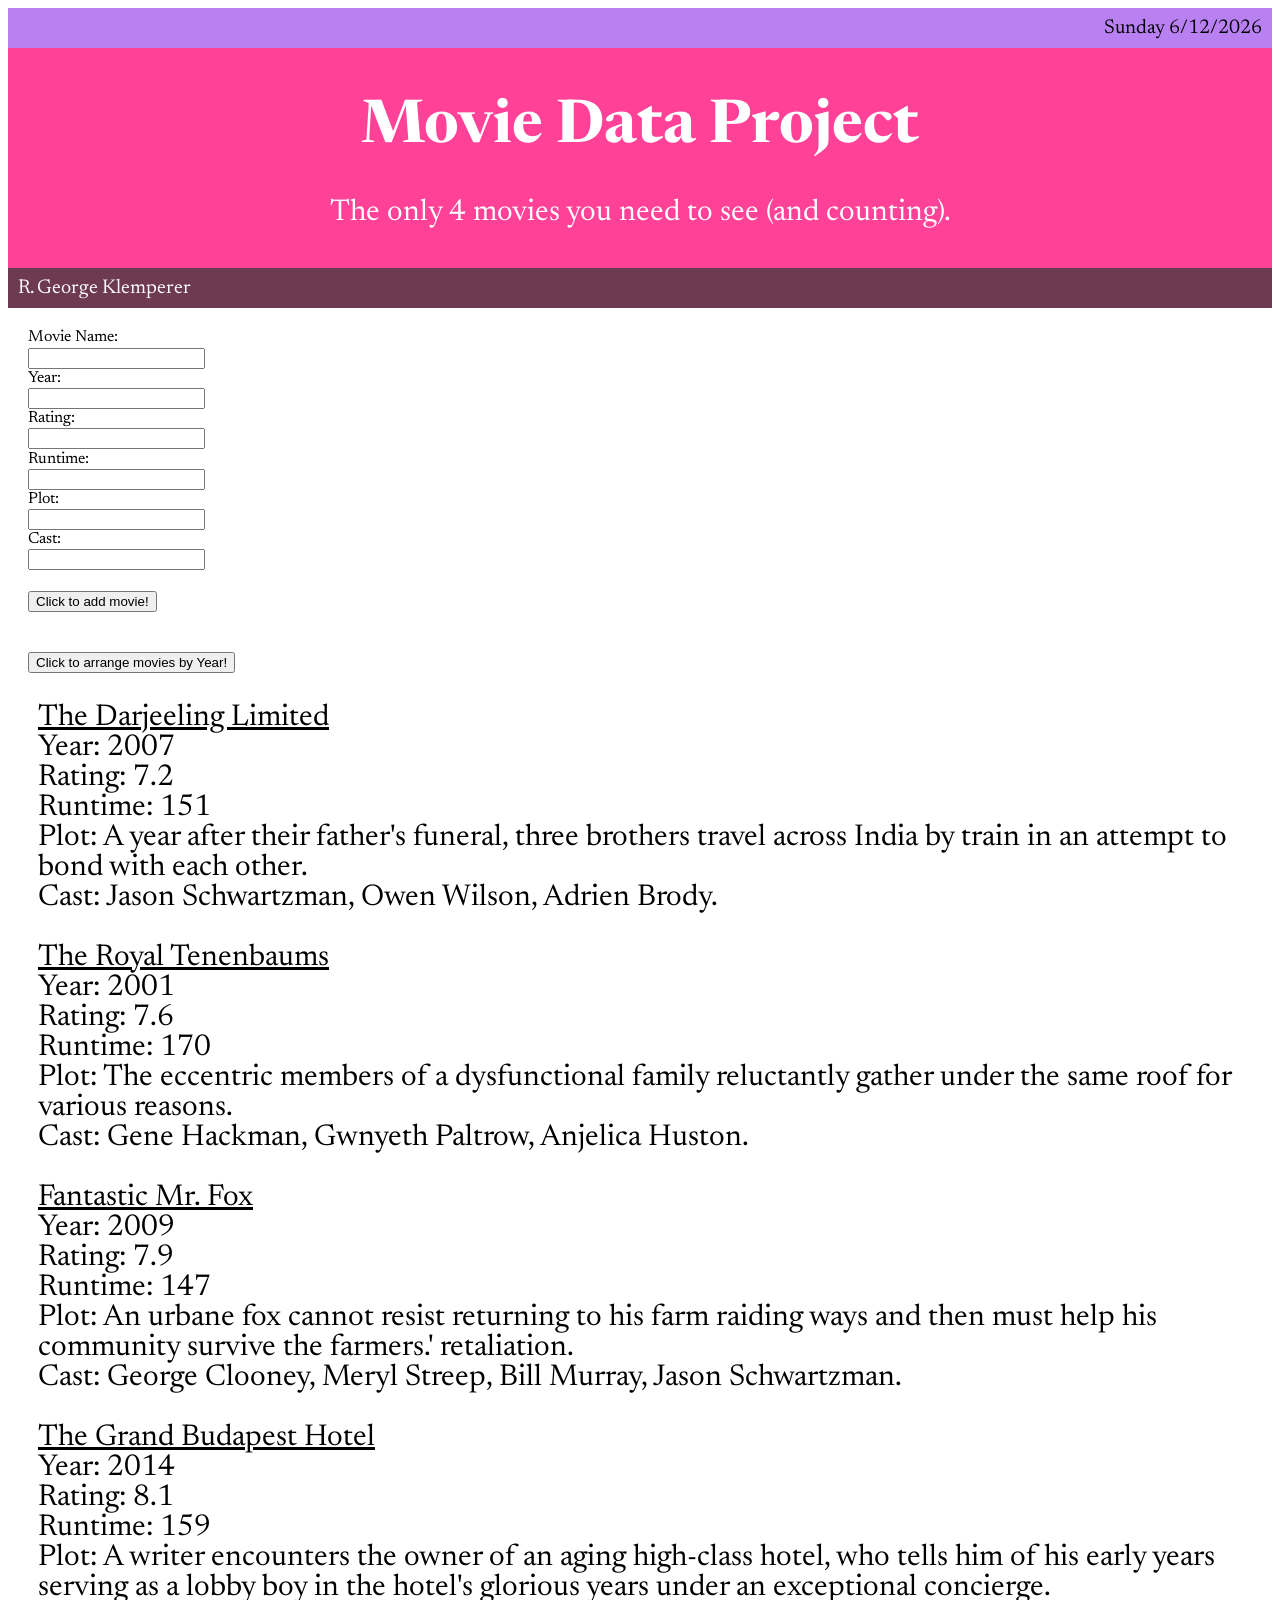
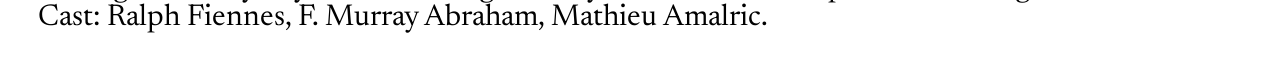
==== index.html @ 5e5cdeeb "edited heading" ====
<!DOCTYPE html>
<html lang="en">
  <head>
    <meta charset="utf-8">
    <meta name="viewport" content="width=device-width, initial-scale=1">
    <title>Movie Data Project - R George Klemperer</title>
    <link rel="icon" href="images/favicon.ico">
    <link rel="stylesheet" href="my-styles.css">
    <meta name="description" content="Movie Data Project (Founders and Coders Application) - R George Klemperer">
  </head>
  <body>
    <header>
      <p id="date" style="text-align:right" class="date"></p>
      <div class="pagetitle">
        <h1 class="mdproject">Movie Data Project</h1>
        <p id="movieCount">The only 4 movies you need to see.</p>
      </div>
      <p class="name">R. George Klemperer</p>
    </header>

    <div class="addmoviebox" id="addmoviebox">
      <form>
        <label for="moviename">Movie Name:</label> <br>
        <input type="string" id="moviename" name="moviename" value="" required><br>
        <label for="movieyear">Year:</label> <br>
        <input type="number" id="movieyear" name="movieyear" value=""><br>
        <label for="movierating">Rating:</label> <br>
        <input type="text" id="movierating" name="movierating" value=""><br>
        <label for="movieruntime">Runtime:</label> <br>
        <input type="number" id="movieruntime" name="movieruntime" value=""><br>
        <label for="movieplot">Plot:</label> <br>
        <input type="text" id="movieplot" name="movieplot" value=""><br>
        <label for="moviecast">Cast:</label> <br>
        <input type="text" id="moviecast" name="moviecast" value=""><br>

        <!-- <br><input type="submit" value="Add movie!" onclick="addmovie()"> -->
      </form> 
        
      <button type="submit" class="addbutton" onclick="addmoviedict()">Click to add movie!</button>
      
    </div> 

    <button class="rearrangebutton" onclick="rearrangemovies()">Click to arrange movies by Year!</button>

<!-- this is the flex container that will be populated by the JS function -->
    <div id="flex-container" class="flex-container"> 
      </div>


    <script src="my-scripts.js"></script>
  </body>
</html>
---- my-styles.css ----
@import url("https://fonts.googleapis.com/css2?family=Newsreader:opsz,wght@6..72,300&display=swap");

html {
  font-size: 16px;
  font-family: "Newsreader", serif;
}

.pagetitle {
  /* display: flex;
  flex-wrap: wrap; */
  /* align-self: center;
  justify-content: center; */
  text-align: center;
  background-color: #ff4297;
  padding: 10px 0;
  color: white;
  font-size: 30px;
}

.date {
  background-color: #b980f2;
  margin: 0;
  padding: 10px;
  color: black;
  font-size: 20px;
}

.name {
  background-color: #6e3a51;
  color: white;
  margin: 0;
  padding: 10px;
  font-size: 20px;
}

.addmoviebox {
  margin: 20px;
  line-height: 1.2;
}

/* .flex-container {
  display: flex;
  flex-wrap: wrap;
  background-color: white;
  justify-content: space-evenly;
} */
/*A "Flexible Layout" must have a parent element with the display property set to flex.*/
/* by default flex items are laid out in source order */
/* commented this style out when changed to list format from cards */

@media (max-width: 600px) {
  .flex-container {
    flex-direction: column;
    align-content: center;
  }
}
/* @media is used in media queries to apply different styles in different conditions. Media queries can be used to check: width and height of viewport, width and height of device, orientation of device, and resolution.*/
/* This @media rule will change "flex-container" to a column when viewport < "max-width"*/

.addbutton {
  margin: 20px 0;
}

.rearrangebutton {
  margin: 0 20px;
}

/* I changed the name of this class to remove it, used to have 'card' formatting but changed to list. */
.flex-containerxxx > div {
  /*this will target <div> elements that are direct children (>) of .flex-container elements)*/
  /* background-color: #f1f1f1; */
  flex: auto;
  width: 400px;
  height: max-content;
  /* max-width: 600px; */
  margin: 10px;
  text-align: left;
  line-height: normal;
  font-size: 30px;
  word-wrap: break-word;
  background-color: white;
  border: 1px solid black;
  background-position: center;
  font-size: 25px;
  line-height: normal;
  /* border-radius: 25px; adds curves to cards */
}

.flex-container > div {
  text-align: left;
  line-height: normal;
  font-size: 30px;
  word-wrap: break-word;
  background-color: white;
  text-align: left;
}

.flex-container p {
  margin: 30px;
}
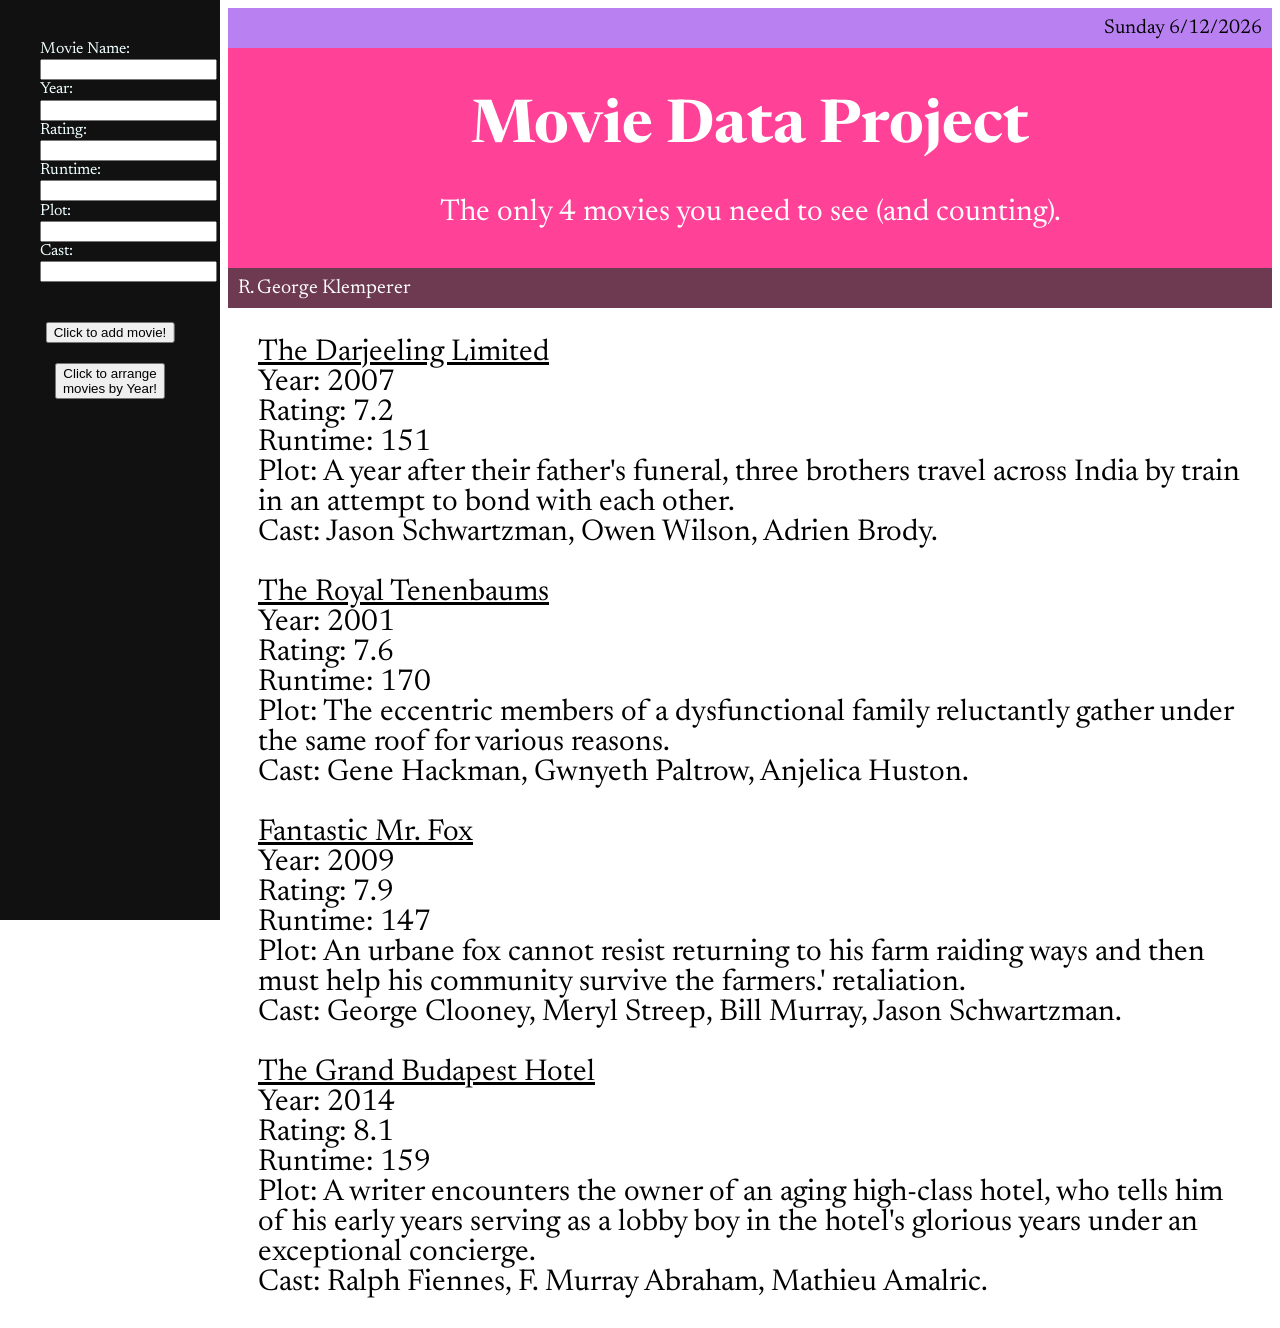
==== commit 991469d9: "Added sidebar" ====
--- a/index.html
+++ b/index.html
@@ -1,52 +1,77 @@
 <!DOCTYPE html>
 <html lang="en">
   <head>
-    <meta charset="utf-8">
-    <meta name="viewport" content="width=device-width, initial-scale=1">
+    <meta charset="utf-8" />
+    <meta name="viewport" content="width=device-width, initial-scale=1" />
     <title>Movie Data Project - R George Klemperer</title>
-    <link rel="icon" href="images/favicon.ico">
-    <link rel="stylesheet" href="my-styles.css">
-    <meta name="description" content="Movie Data Project (Founders and Coders Application) - R George Klemperer">
+    <link rel="icon" href="images/favicon.ico" />
+    <link rel="stylesheet" href="my-styles.css" />
+    <meta
+      name="description"
+      content="Movie Data Project (Founders and Coders Application) - R George Klemperer"
+    />
   </head>
   <body>
-    <header>
-      <p id="date" style="text-align:right" class="date"></p>
-      <div class="pagetitle">
-        <h1 class="mdproject">Movie Data Project</h1>
-        <p id="movieCount">The only 4 movies you need to see.</p>
+    <div class="sidenav">
+      <div class="addmoviebox" id="addmoviebox">
+        <form>
+          <label for="moviename">Movie Name:</label> <br />
+          <input
+            type="string"
+            id="moviename"
+            name="moviename"
+            value=""
+            required
+          /><br />
+          <label for="movieyear">Year:</label> <br />
+          <input type="number" id="movieyear" name="movieyear" value="" /><br />
+          <label for="movierating">Rating:</label> <br />
+          <input
+            type="text"
+            id="movierating"
+            name="movierating"
+            value=""
+          /><br />
+          <label for="movieruntime">Runtime:</label> <br />
+          <input
+            type="number"
+            id="movieruntime"
+            name="movieruntime"
+            value=""
+          /><br />
+          <label for="movieplot">Plot:</label> <br />
+          <input type="text" id="movieplot" name="movieplot" value="" /><br />
+          <label for="moviecast">Cast:</label> <br />
+          <input type="text" id="moviecast" name="moviecast" value="" /><br />
+
+          <!-- <br><input type="submit" value="Add movie!" onclick="addmovie()"> -->
+        </form>
+
+        
+        
       </div>
-      <p class="name">R. George Klemperer</p>
-    </header>
+      <button type="submit" class="addbutton" onclick="addmoviedict()">
+        Click to add movie!
+      </button>
+      <button class="rearrangebutton" onclick="rearrangemovies()">
+        Click to arrange<br>movies by Year!
+      </button>
+    </div>
 
-    <div class="addmoviebox" id="addmoviebox">
-      <form>
-        <label for="moviename">Movie Name:</label> <br>
-        <input type="string" id="moviename" name="moviename" value="" required><br>
-        <label for="movieyear">Year:</label> <br>
-        <input type="number" id="movieyear" name="movieyear" value=""><br>
-        <label for="movierating">Rating:</label> <br>
-        <input type="text" id="movierating" name="movierating" value=""><br>
-        <label for="movieruntime">Runtime:</label> <br>
-        <input type="number" id="movieruntime" name="movieruntime" value=""><br>
-        <label for="movieplot">Plot:</label> <br>
-        <input type="text" id="movieplot" name="movieplot" value=""><br>
-        <label for="moviecast">Cast:</label> <br>
-        <input type="text" id="moviecast" name="moviecast" value=""><br>
+    <div id="maincontent">
+      <header>
+        <p id="date" style="text-align: right" class="date"></p>
+        <div class="pagetitle">
+          <h1 class="mdproject">Movie Data Project</h1>
+          <p id="movieCount">The only 4 movies you need to see.</p>
+        </div>
+        <p class="name">R. George Klemperer</p>
+      </header>
 
-        <!-- <br><input type="submit" value="Add movie!" onclick="addmovie()"> -->
-      </form> 
-        
-      <button type="submit" class="addbutton" onclick="addmoviedict()">Click to add movie!</button>
-      
-    </div> 
+      <!-- this is the flex container that will be populated by the JS function -->
+      <div id="flex-container" class="flex-container"></div>
 
-    <button class="rearrangebutton" onclick="rearrangemovies()">Click to arrange movies by Year!</button>
-
-<!-- this is the flex container that will be populated by the JS function -->
-    <div id="flex-container" class="flex-container"> 
-      </div>
-
-
-    <script src="my-scripts.js"></script>
+      <script src="my-scripts.js"></script>
+    </div>
   </body>
-</html>+</html>
--- a/my-styles.css
+++ b/my-styles.css
@@ -3,6 +3,23 @@
 html {
   font-size: 16px;
   font-family: "Newsreader", serif;
+}
+
+.sidenav {
+  height: 100%;
+  width: 220px;
+  position: fixed;
+  z-index: 1;
+  top: 0;
+  left: 0;
+  background-color: #111;
+  overflow-x: hidden;
+  padding-top: 20px;
+  color: azure;
+}
+
+#maincontent {
+  margin-left: 220px; /* Same as the width of the sidenav */
 }
 
 .pagetitle {
@@ -36,6 +53,9 @@
 .addmoviebox {
   margin: 20px;
   line-height: 1.2;
+  position: relative;
+  left: 50%;
+  transform: translateX(-50%);
 }
 
 /* .flex-container {
@@ -59,10 +79,16 @@
 
 .addbutton {
   margin: 20px 0;
+  position: relative;
+  left: 50%;
+  transform: translateX(-50%);
 }
 
 .rearrangebutton {
-  margin: 0 20px;
+  margin: 0;
+  position: relative;
+  left: 50%;
+  transform: translateX(-50%);
 }
 
 /* I changed the name of this class to remove it, used to have 'card' formatting but changed to list. */
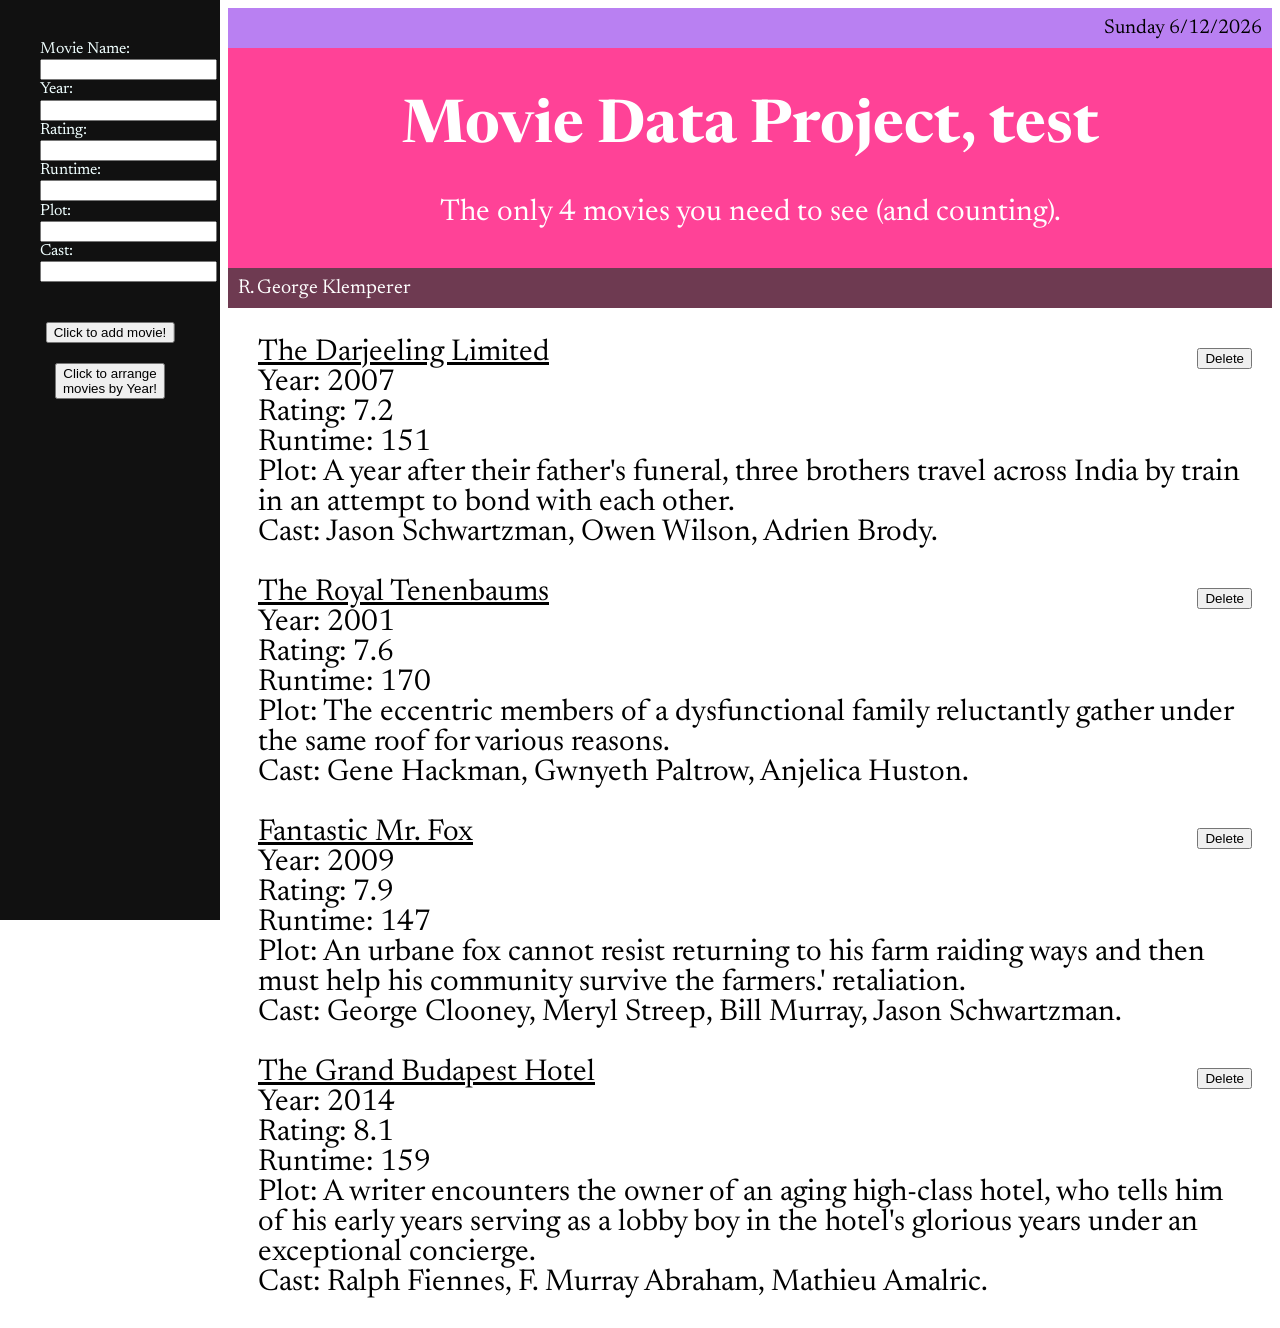
==== commit dbcd5fa0: "test message" ====
--- a/index.html
+++ b/index.html
@@ -62,7 +62,7 @@
       <header>
         <p id="date" style="text-align: right" class="date"></p>
         <div class="pagetitle">
-          <h1 class="mdproject">Movie Data Project</h1>
+          <h1 class="mdproject">Movie Data Project, test</h1>
           <p id="movieCount">The only 4 movies you need to see.</p>
         </div>
         <p class="name">R. George Klemperer</p>
--- a/my-styles.css
+++ b/my-styles.css
@@ -9,11 +9,11 @@
   height: 100%;
   width: 220px;
   position: fixed;
-  z-index: 1;
-  top: 0;
+  z-index: 1; /*This sets the z-index of the element to 1, which means that it will appear on top of elements with a lower z-index.*/
+  top: 0; /* Top and left = 0 set position to top left of viewport*/
   left: 0;
   background-color: #111;
-  overflow-x: hidden;
+  overflow-x: hidden; /*This hides any horizontal overflow of content within the element.*/
   padding-top: 20px;
   color: azure;
 }
@@ -119,8 +119,15 @@
   word-wrap: break-word;
   background-color: white;
   text-align: left;
+  position: relative;
 }
 
 .flex-container p {
   margin: 30px;
 }
+
+.flex-container button {
+  position: absolute;
+  top: 10px;
+  right: 20px;
+}
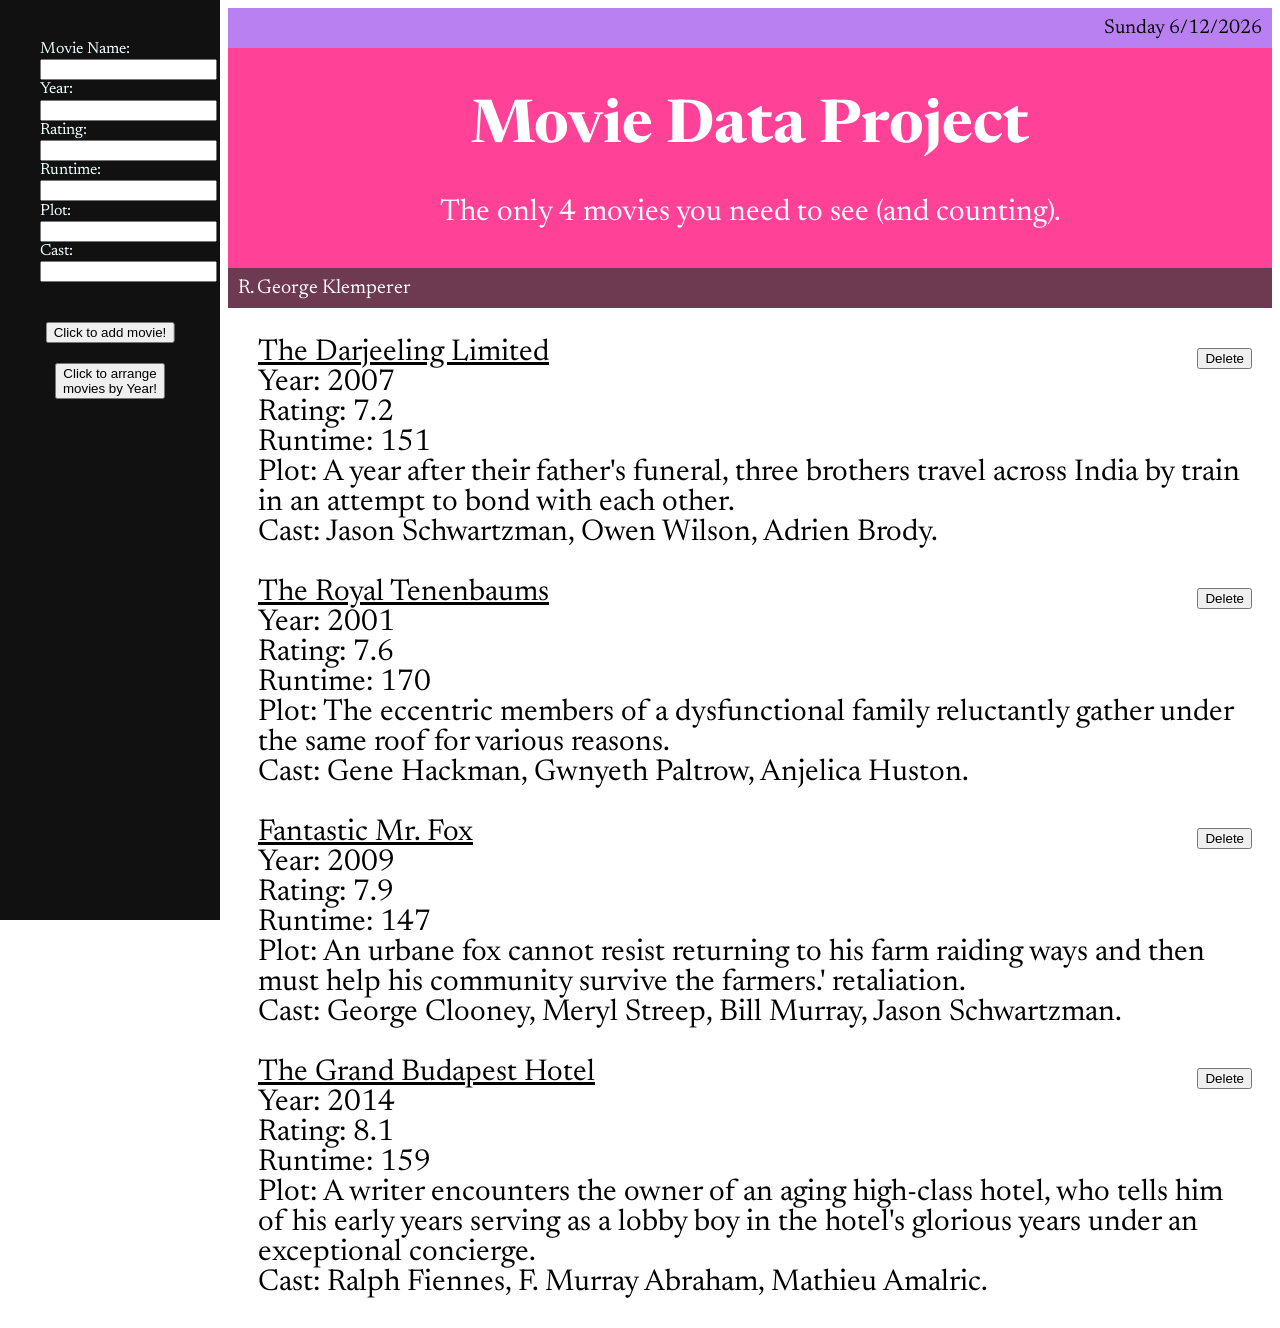
==== commit 64136d93: "reformatting" ====
--- a/index.html
+++ b/index.html
@@ -24,7 +24,7 @@
             required
           /><br />
           <label for="movieyear">Year:</label> <br />
-          <input type="number" id="movieyear" name="movieyear" value="" /><br />
+          <input type="number" id="movieyear" name="movieyear" value=""/><br />
           <label for="movierating">Rating:</label> <br />
           <input
             type="text"
@@ -62,7 +62,7 @@
       <header>
         <p id="date" style="text-align: right" class="date"></p>
         <div class="pagetitle">
-          <h1 class="mdproject">Movie Data Project, test</h1>
+          <h1 class="mdproject">Movie Data Project</h1>
           <p id="movieCount">The only 4 movies you need to see.</p>
         </div>
         <p class="name">R. George Klemperer</p>
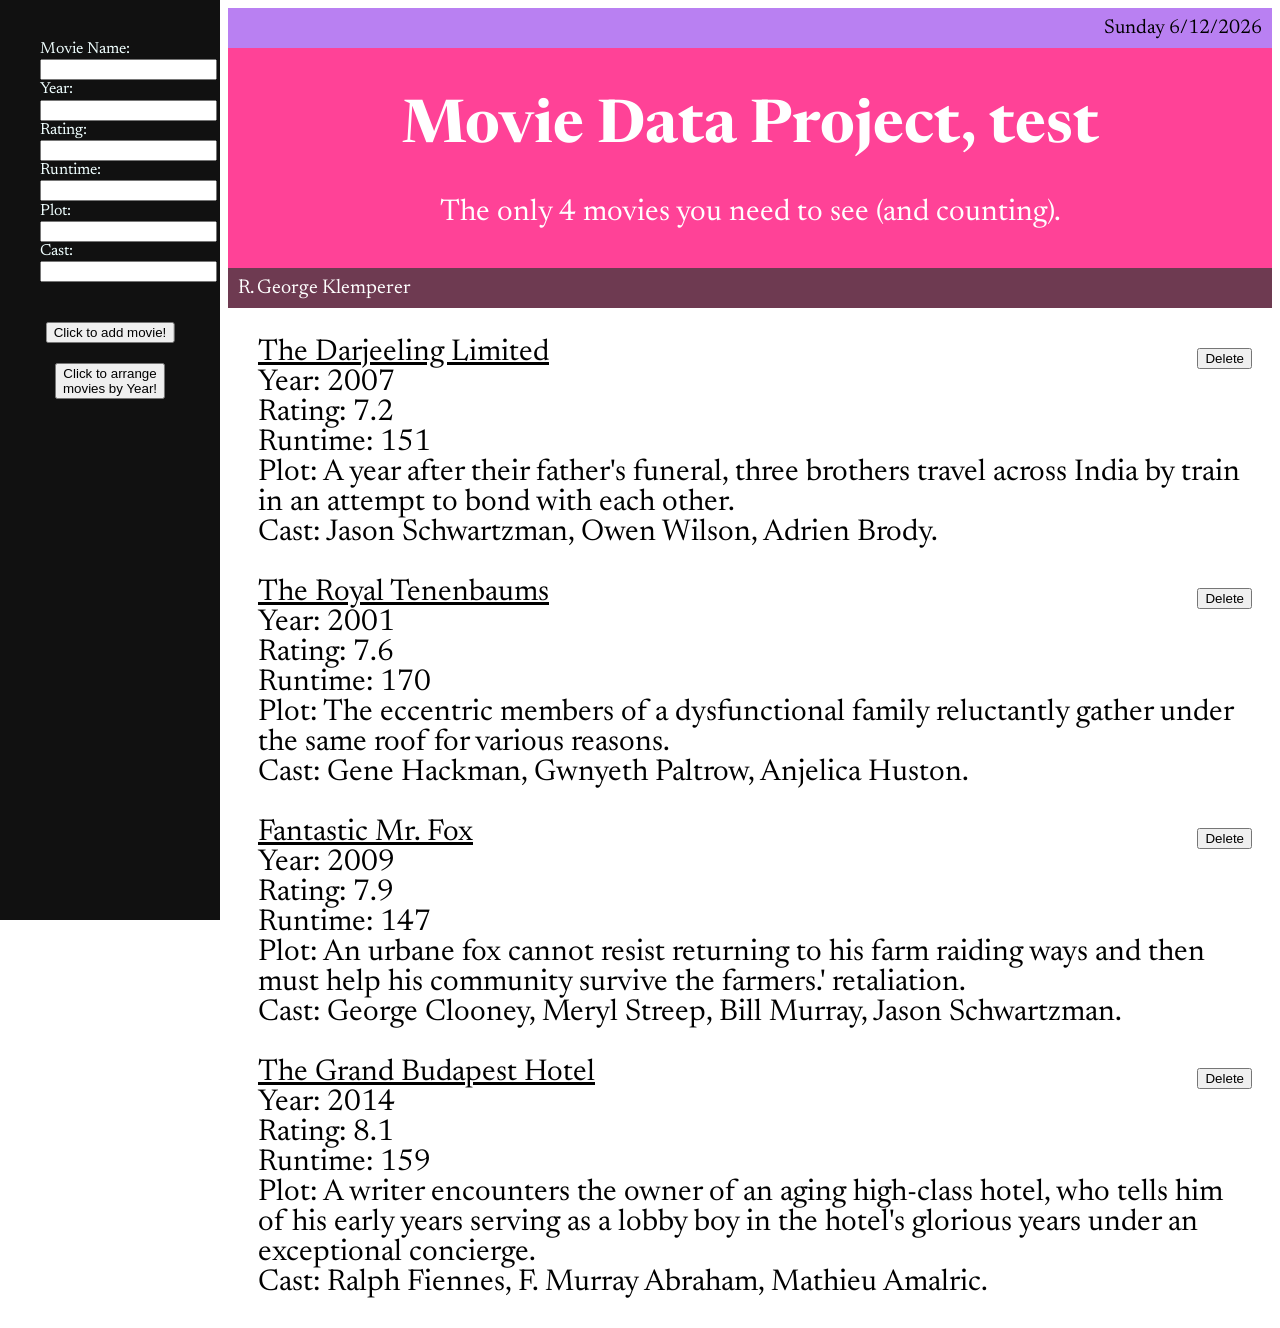
==== commit 0aa200a6: "test message" ====
--- a/index.html
+++ b/index.html
@@ -24,7 +24,7 @@
             required
           /><br />
           <label for="movieyear">Year:</label> <br />
-          <input type="number" id="movieyear" name="movieyear" value=""/><br />
+          <input type="number" id="movieyear" name="movieyear" value="" /><br />
           <label for="movierating">Rating:</label> <br />
           <input
             type="text"
@@ -62,7 +62,7 @@
       <header>
         <p id="date" style="text-align: right" class="date"></p>
         <div class="pagetitle">
-          <h1 class="mdproject">Movie Data Project</h1>
+          <h1 class="mdproject">Movie Data Project, test</h1>
           <p id="movieCount">The only 4 movies you need to see.</p>
         </div>
         <p class="name">R. George Klemperer</p>
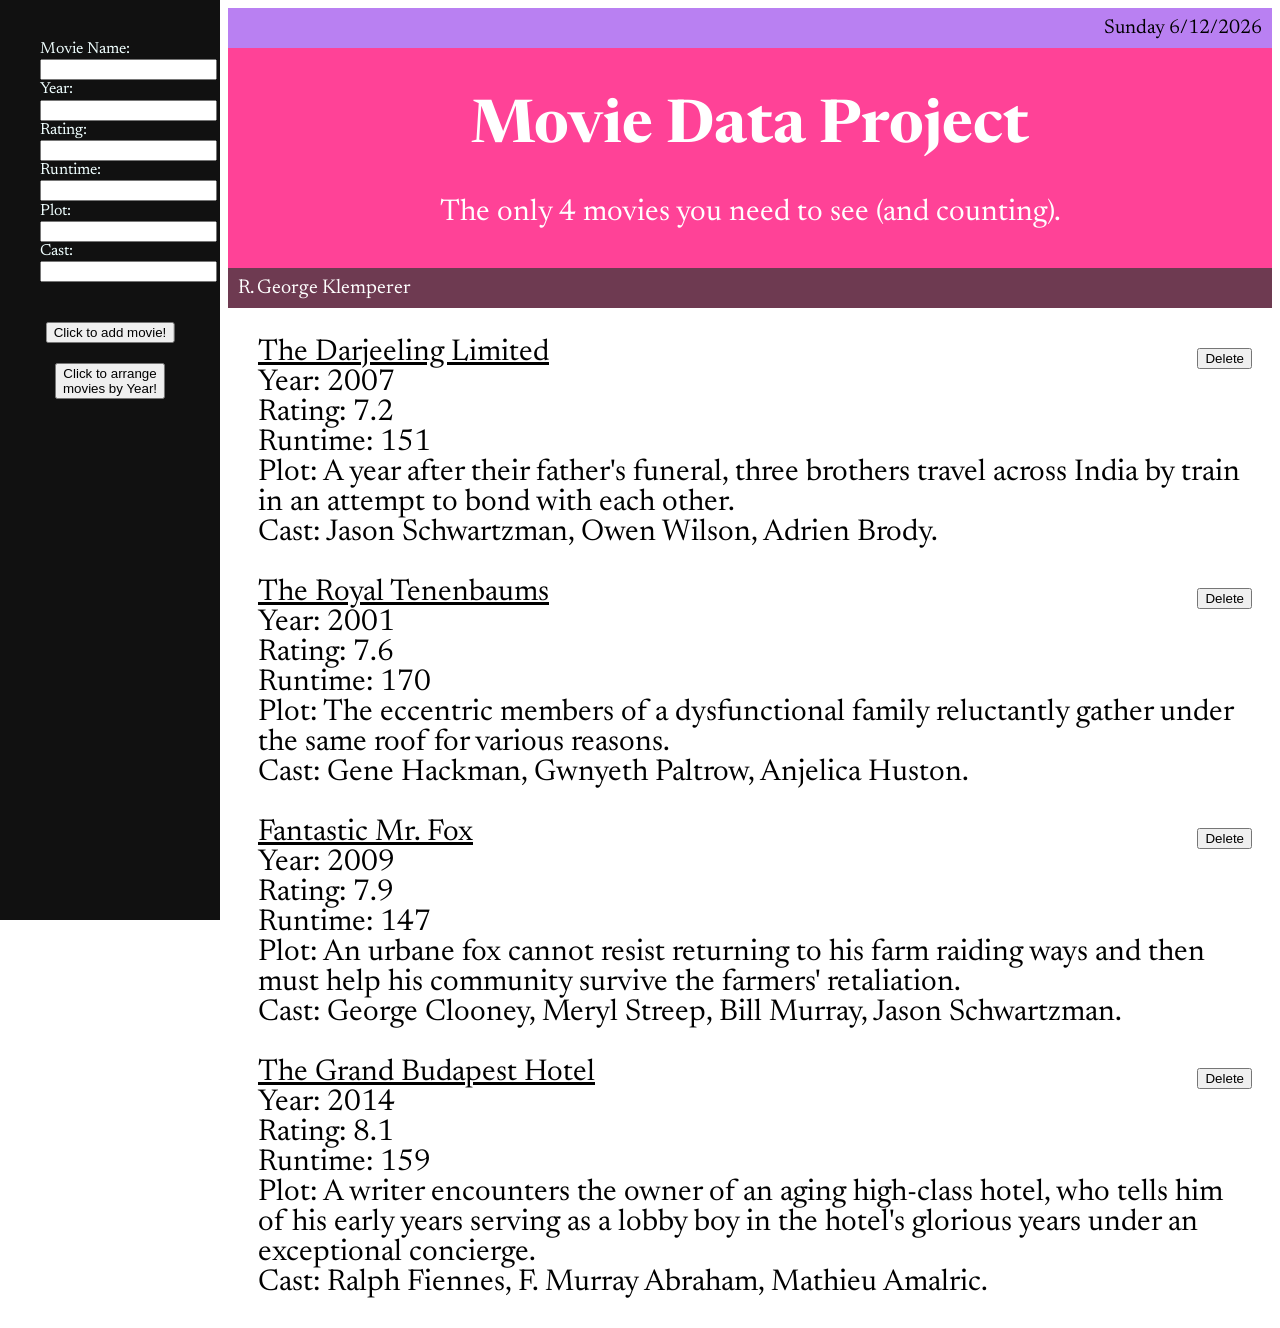
==== commit e6dbb62e: "typo fix" ====
--- a/index.html
+++ b/index.html
@@ -24,7 +24,7 @@
             required
           /><br />
           <label for="movieyear">Year:</label> <br />
-          <input type="number" id="movieyear" name="movieyear" value="" /><br />
+          <input type="number" id="movieyear" name="movieyear" value=""/><br />
           <label for="movierating">Rating:</label> <br />
           <input
             type="text"
@@ -62,7 +62,7 @@
       <header>
         <p id="date" style="text-align: right" class="date"></p>
         <div class="pagetitle">
-          <h1 class="mdproject">Movie Data Project, test</h1>
+          <h1 class="mdproject">Movie Data Project</h1>
           <p id="movieCount">The only 4 movies you need to see.</p>
         </div>
         <p class="name">R. George Klemperer</p>
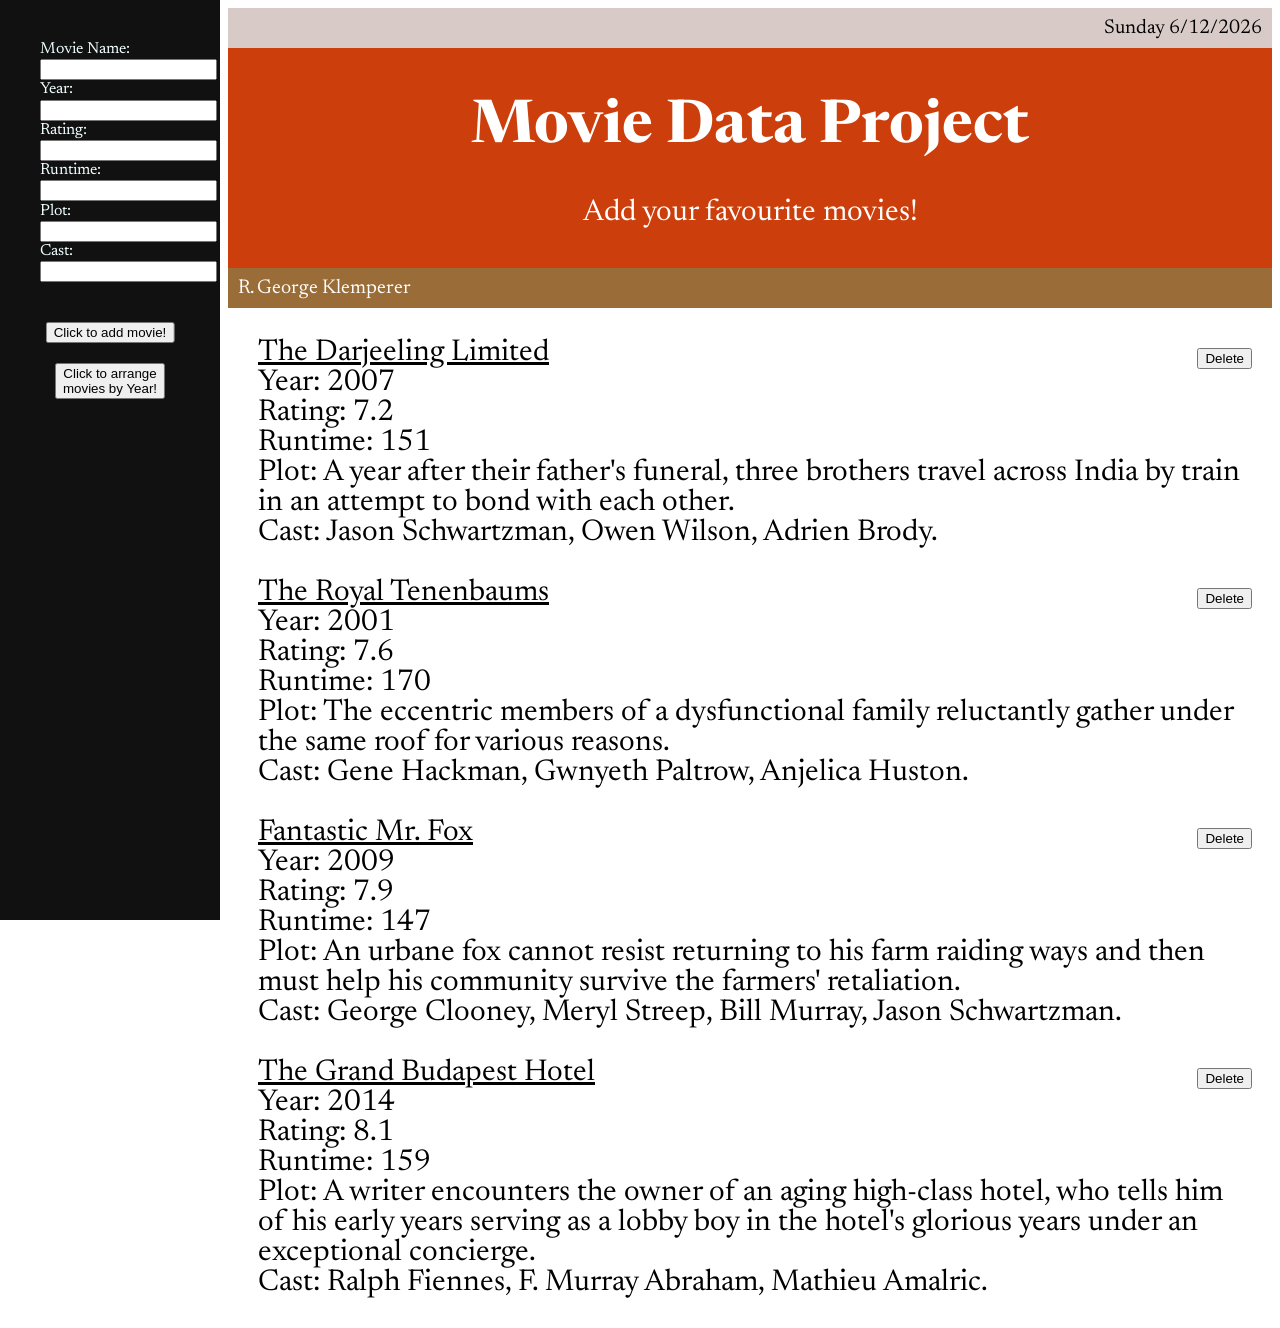
==== commit af971c47: "subtitle change" ====
--- a/index.html
+++ b/index.html
@@ -63,7 +63,7 @@
         <p id="date" style="text-align: right" class="date"></p>
         <div class="pagetitle">
           <h1 class="mdproject">Movie Data Project</h1>
-          <p id="movieCount">The only 4 movies you need to see.</p>
+          <p id="movieCount">Add your favourite movies!</p>
         </div>
         <p class="name">R. George Klemperer</p>
       </header>
--- a/my-styles.css
+++ b/my-styles.css
@@ -1,4 +1,6 @@
 @import url("https://fonts.googleapis.com/css2?family=Newsreader:opsz,wght@6..72,300&display=swap");
+
+
 
 html {
   font-size: 16px;
@@ -28,14 +30,15 @@
   /* align-self: center;
   justify-content: center; */
   text-align: center;
-  background-color: #ff4297;
+  /* background-color: #ff4297; */
+  background-color: #CC3F0C;
   padding: 10px 0;
   color: white;
   font-size: 30px;
 }
 
 .date {
-  background-color: #b980f2;
+  background-color: #D8CBC7;
   margin: 0;
   padding: 10px;
   color: black;
@@ -43,7 +46,7 @@
 }
 
 .name {
-  background-color: #6e3a51;
+  background-color: #9A6D38;
   color: white;
   margin: 0;
   padding: 10px;
@@ -130,4 +133,41 @@
   position: absolute;
   top: 10px;
   right: 20px;
+}
+
+
+/* Edits webpage for media devices */
+@media (max-width: 800px) {
+  .sidenav {
+    height: 430px;
+    width: 100%;
+    position: absolute;
+    z-index: 1; /*This sets the z-index of the element to 1, which means that it will appear on top of elements with a lower z-index.*/
+    top: 0; /* Top and left = 0 set position to top left of viewport*/
+    left: 0;
+    background-color: #111;
+    overflow-x: hidden; /*This hides any horizontal overflow of content within the element.*/
+    padding-top: 20px;
+    color: azure;
+  }
+
+  .addbutton {
+    margin: 20px 0;
+    position: relative;
+    left: 110px;
+    transform: translateX(-50%);
+  }
+  
+  .rearrangebutton {
+    margin: 0;
+    position: absolute;
+    left: 110px;
+    top: 360px;
+    transform: translateX(-50%);
+  }
+
+  #maincontent {
+    margin: 0 auto; 
+    margin-top: 470px; /* Same as the height of the sidenav */
+  }
 }
